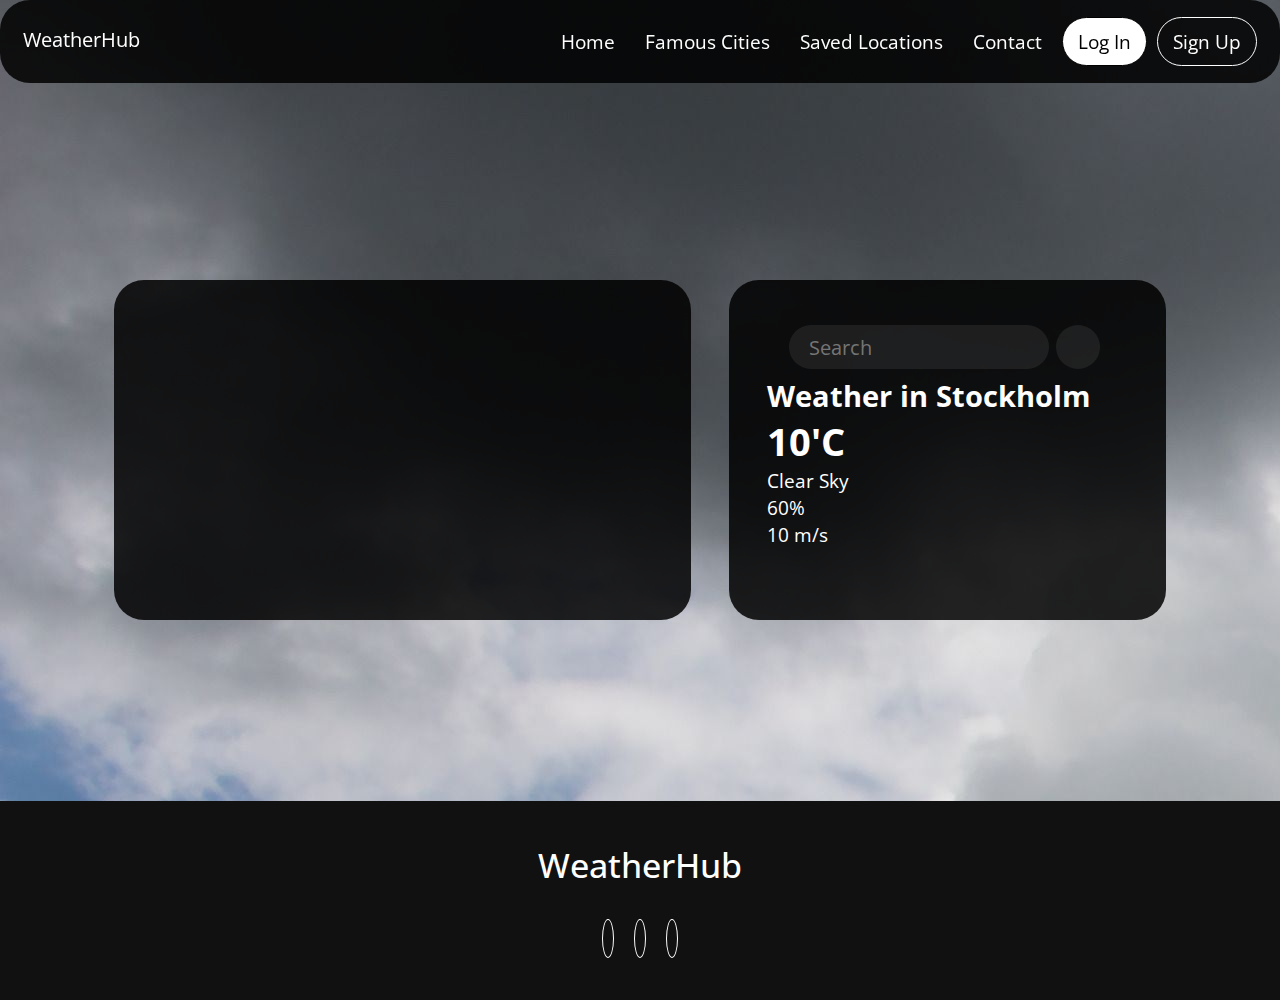
==== HTML/index.html @ d1a78445 "Version 0.5 (login+signup)" ====
<html lang="en">
<head>
    <meta charset="UTF-8">
    <meta http-equiv="X-UA-Compatible" content="IE=edge">
    <meta name="viewport" content="width=device-width, initial-scale=1.0">
    <title>WeatherHub</title>
    <link rel="stylesheet" href="../CSS/style.css">
    <link rel="preconnect" href="https://fonts.googleapis.com">
    <link rel="preconnect" href="https://fonts.gstatic.com" crossorigin>
    <link href="https://fonts.googleapis.com/css2?family=Open+Sans&display=swap" rel="stylesheet">
    <script src="../JS/script.js" defer></script>
    <script src="https://kit.fontawesome.com/894de8aefb.js" crossorigin="anonymous"></script>
</head>
<body>
    <header>

    
    <nav>
        <ul class="menu">
          <li class="logo"><a href="index.html">WeatherHub</a></li>
          <li class="item"><a href="index.html">Home</a></li>
          <li class="item"><a href="famous_cities.html">Famous Cities</a></li>
          <li class="item"><a href="#">Saved Locations</a></li>
          <li class="item"><a href="#">Contact</a>
          </li>
          <li class="item button"><a href="login_page.html">Log In</a></li>
          <li class="item button secondary"><a href="signup_page.html">Sign Up</a></li>
          <li class="toggle"><a href="#"><i class="fas fa-bars"></i></a></li>
        </ul>
      </nav>
    </header>
    <div class="flexboxElements">

        <div class="pic">
            <div class="locationPic"></div>
        </div>
        <div class="card">
            <div class="search">
                <input type="text" class="input-search-bar" placeholder="Search">
                <button><i class="fa-solid fa-magnifying-glass"></i></button>
            </div>
            <div class="weather loading">
                <h2 class="city">Weather in Stockholm</h2>
                <h1 class="temp">10'C</div>
                    <img src="" alt="" class="icon">
                    <div class="description">Clear Sky</div>
                    <div class="humidity">60%</div>
                    <div class="wind">10 m/s</div>
            </div>
        </div>
    </div>
        <footer>
          <div class="footer-content">
              <h3>WeatherHub</h3>
              <p></p>
              <ul class="socials">
                  <li><a href="#"><i class="fa fa-facebook"></i></a></li>
                  <li><a href="#"><i class="fa fa-twitter"></i></a></li>                
                  <li><a href="#"><i class="fa fa-youtube"></i></a></li>
              </ul>
            </div>
  
      </footer>
        </body>
</html>
---- CSS/style.css ----
body{
    display: flex;
    justify-content: center;
    align-items: center;
    height: 100vh;
    margin: 0;
    font-family: 'Open Sans', sans-serif;
    background: #ffffff;
    font-size: 120%;
    background-image: url("../JPG/cloud.jpg");
    overflow-x: hidden;
} 

header{
    position: fixed;
    width: 100%;
    top: 0;
    left: 0;
}

/* Basic styling */
* {
    box-sizing: border-box;
    padding: 0;
    margin: 0;
  }

  nav {
    background:  #000000d8;
    padding: 0 15px;
    border-color: #00000000;
    border-radius: 30px;
    border-style: solid;
  }
  a {
    color: white;
    text-decoration: none;
  }
  .menu,
  .submenu {
    list-style-type: none;
  }
  .logo {
    font-size: 20px;
    padding: 7.5px 10px 7.5px 0;
  }
  .item {
    padding: 10px;
  }
  .item.button {
    padding: 9px 5px;
  }
  .item:not(.button) a:hover,
  .item a:hover::after {
    color: #ccc;
  }
  /* Mobile menu */
  .menu {
    display: flex;
    flex-wrap: wrap;
    justify-content: space-between;
    align-items: center;
  }
  .menu li a {
    display: block;
    padding: 15px 5px;
  }
  .menu li.subitem a {
    padding: 15px;
  }
  .toggle {
    order: 1;
    font-size: 20px;
  }
  .item.button {
    order: 2;
  }
  .item {
    order: 3;
    width: 100%;
    text-align: center;
    display: none;
  }
  .active .item {
    display: block;
  }
  .button.secondary {
    /* divider between buttons and menu links */
    border-bottom: 1px #444 solid;
  }
  /* Submenu up from mobile screens */
  .submenu {
    display: none;
  }
  .submenu-active .submenu {
    display: block;
  }
  .has-submenu i {
    font-size: 12px;
  }
  .has-submenu > a::after {
    font-family: "Font Awesome 5 Free";
    font-size: 12px;
    line-height: 16px;
    font-weight: 900;
    content: "\f078";
    color: white;
    padding-left: 5px;
  }
  .subitem a {
    padding: 10px 15px;
  }
  .submenu-active {
    background-color: #111;
    border-radius: 3px;
  }

  @media screen and (max-width: 575px) {
}

/* Tablet menu */
@media all and (min-width: 700px) {
    
    .menu {
        justify-content: center;
    }
    .logo {
        flex: 1;
    }
    .item.button {
        width: auto;
        order: 1;
        display: block;
    }
    .toggle {
        flex: 1;
        text-align: right;
        order: 2;
    }
    /* Button up from tablet screen */
    .menu li.button a {
        padding: 10px 15px;
        margin: 5px 0;
    }
    .button a {
        background: #ffffff;
        border: 1px rgb(0, 0, 0) solid;
        border-radius: 30px;
        color: #000;
    }
    .button.secondary {
        border: 0;
    }
    .button.secondary a {
        background: transparent;
        border: 1px #ffffff solid;
        color: white;
    }
    .button a:hover {
        text-decoration: none;
    }
    .button:not(.secondary) a:hover {
        background: rgb(255, 255, 255);
        border-color: rgb(0, 0, 0);
    }
}
/* Desktop menu */
@media all and (min-width: 960px) {
    .menu {
        align-items: flex-start;
        flex-wrap: nowrap;
        background: none;
    }
    .logo {
        order: 0;
    }
    .item {
        order: 1;
        position: relative;
        display: block;
        width: auto;
    }
    .button {
        order: 2;
    }
    .submenu-active .submenu {
        display: block;
        position: absolute;
        left: 0;
        top: 68px;
        background: #111;
    }
    .toggle {
        display: none;
    }
    .submenu-active {
        border-radius: 0;
    }
}

.pic {
    display: flex;
    align-items: center;
    justify-content: center;
    background: #000000d8;
    color: white;
    padding: 2em;
    border-radius: 30px;
    width: 100%;
    max-width: 600px;
    margin: 1em;
    height: 340px;
}

.card {
    background: #000000d8;
    color: white;
    padding: 2em;
    border-radius: 30px;
    width: 100%;
    min-width: 300px;
    max-width: 600px;
    margin: 1em;
    height: 340px;
    
}


.search {
    display: flex;
    align-items: center;
    justify-content: center;
}

button {
    margin: 0.5em;
    border-radius: 50%;
    border: none;
    height: 44px;
    width: 44px;
    outline: none;
    background: #7c7c7c2b;
    color: white;
    cursor: pointer;
    transition: 0.2 ease-in-out;
}

button:hover {
    background: #6b6b6b2b;
}

.input-search-bar{
    border: none;
    outline: none;
    padding: 0.4em 1em;
    border-radius: 24px;
    background: #7c7c7c2b;
    color: white;
    font-family: inherit;
    font-size: 105%;
    width: calc(100% - 100px);
}

h1.temp {
    margin: 0;
}

.description{
    text-transform: capitalize;
}

.locationPic{
    height:281.25px;
    width: 500px;
    background-image: url(https://source.unsplash.com/1920x1080/?vaxholm);
    background-position: center;
    background-size: contain;
    border-radius: 24px;
}

/* Famous_Cities specific css*/

.famousCities{
  display: flex;
  justify-content: center;
  align-items: center;
  flex-direction: row;
}

.famousCity{
  background: #000000d8;
    color: white;
    padding: 2em;
    border-radius: 30px;
    width: 100%;
    max-width: 400px;
    min-width: 380px;
    margin: 1em;
    height: 340px;
}



.flexboxElements{
    display: flex;
    flex-direction: row;
}

.login {
  color: white;
  background: #000000d8;
  margin: auto;
  box-shadow: 
    0px 2px 10px rgba(0,0,0,0.2), 
    0px 10px 20px rgba(0,0,0,0.3), 
    0px 30px 60px 1px rgba(0,0,0,0.5);
  border-radius: 24px;
  padding: 50px;
  height: 300px;
}
.login .head {
  display: flex;
  align-items: center;
  justify-content: center;
}
.login .head .company {
  font-size: 2.2em;
}
.login .msg {
  text-align: center;
}
.login .form input[type=text].text {
  border: none;
  background: none;
  box-shadow: 0px 2px 0px 0px white;
  width: 100%;
  color: white;
  font-size: 1em;
  outline: none;
}
.login .form .text::placeholder {
  color: #D3D3D3;
}
.login .form input[type=password].password {
  border: none;
  background: none;
  box-shadow: 0px 2px 0px 0px white;
  width: 100%;
  color: white;
  font-size: 1em;
  outline: none;
  margin-bottom: 20px;
  margin-top: 20px;
}
.login .form .password::placeholder {
  color: #D3D3D3;
}
.login .form .btn-login {
  background: none;
  text-decoration: none;
  color: white;
  box-shadow: 0px 0px 0px 2px white;
  border-radius: 3px;
  padding: 5px 2em;
  transition: 0.5s;
}
.login .form .btn-login:hover {
  background: white;
  color: dimgray;
  transition: 0.5s;
}
.login .forgot {
  text-decoration: none;
  color: white;
  float: right;
}

footer{
  position: absolute;
  bottom: -100px;
  left: 0;
  right: 0;
  background: #111;
  height: auto;
  padding-top: 40px;
  color: #fff;

}
@media screen and (max-width: 1000px) {
    
    .flexboxElements {
      flex-direction: column;
    }
    .famousCities{
      flex-direction: column;
    }

    .city1{
      margin-top: 500px;
    }

    .famousCity{
      height: 320px;
    }

    
    footer{
      bottom: -350px;
    }

    .famous-cities-footer{
      bottom: -600px;
    }

    .pic{
      margin-top: 200px;
    }
}

.footer-content{
  display: flex;
  align-items: center;
  justify-content: center;
  flex-direction: column;
  text-align: center;
}
.footer-content h3{
  font-size: 2.1rem;
  font-weight: 500;
  text-transform: capitalize;
  line-height: 3rem;
}
.footer-content p{
  max-width: 500px;
  margin: 10px auto;
  line-height: 28px;
  font-size: 14px;
  color: #cacdd2;
}
.socials{
  list-style: none;
  display: flex;
  align-items: center;
  justify-content: center;
  margin: 1rem 0 3rem 0;
}
.socials li{
  margin: 0 10px;
}
.socials a{
  text-decoration: none;
  color: #fff;
  border: 1.1px solid white;
  padding: 5px;

  border-radius: 50%;

}
.socials a i{
  font-size: 1.1rem;
  width: 20px;


  transition: color .4s ease;

}
.socials a:hover i{
  color: aqua;
}

.footer-bottom{
  background: #000;
  width: 100vw;
  padding: 20px;
padding-bottom: 40px;
  text-align: center;
}
.footer-bottom p{
float: left;
  font-size: 14px;
  word-spacing: 2px;
  text-transform: capitalize;
}
.footer-bottom p a{
color:#44bae8;
font-size: 16px;
text-decoration: none;
}
.footer-bottom span{
  text-transform: uppercase;
  opacity: .4;
  font-weight: 200;
}
.footer-menu{
float: right;

}
.footer-menu ul{
display: flex;
}
.footer-menu ul li{
padding-right: 10px;
display: block;
}
.footer-menu ul li a{
color: #cfd2d6;
text-decoration: none;
}
.footer-menu ul li a:hover{
color: #27bcda;
}

@media (max-width:500px) {
.footer-menu ul{
display: flex;
margin-top: 10px;
margin-bottom: 20px;
}
}

@media (max-width:650px) {
  .locationPic{
    min-width: 280px;
    max-width: 300px;
    min-height: 156.5px;
    max-height: 168.75px;

  }
  .pic{
    height:250px;
    min-width: 300px;
  }
}
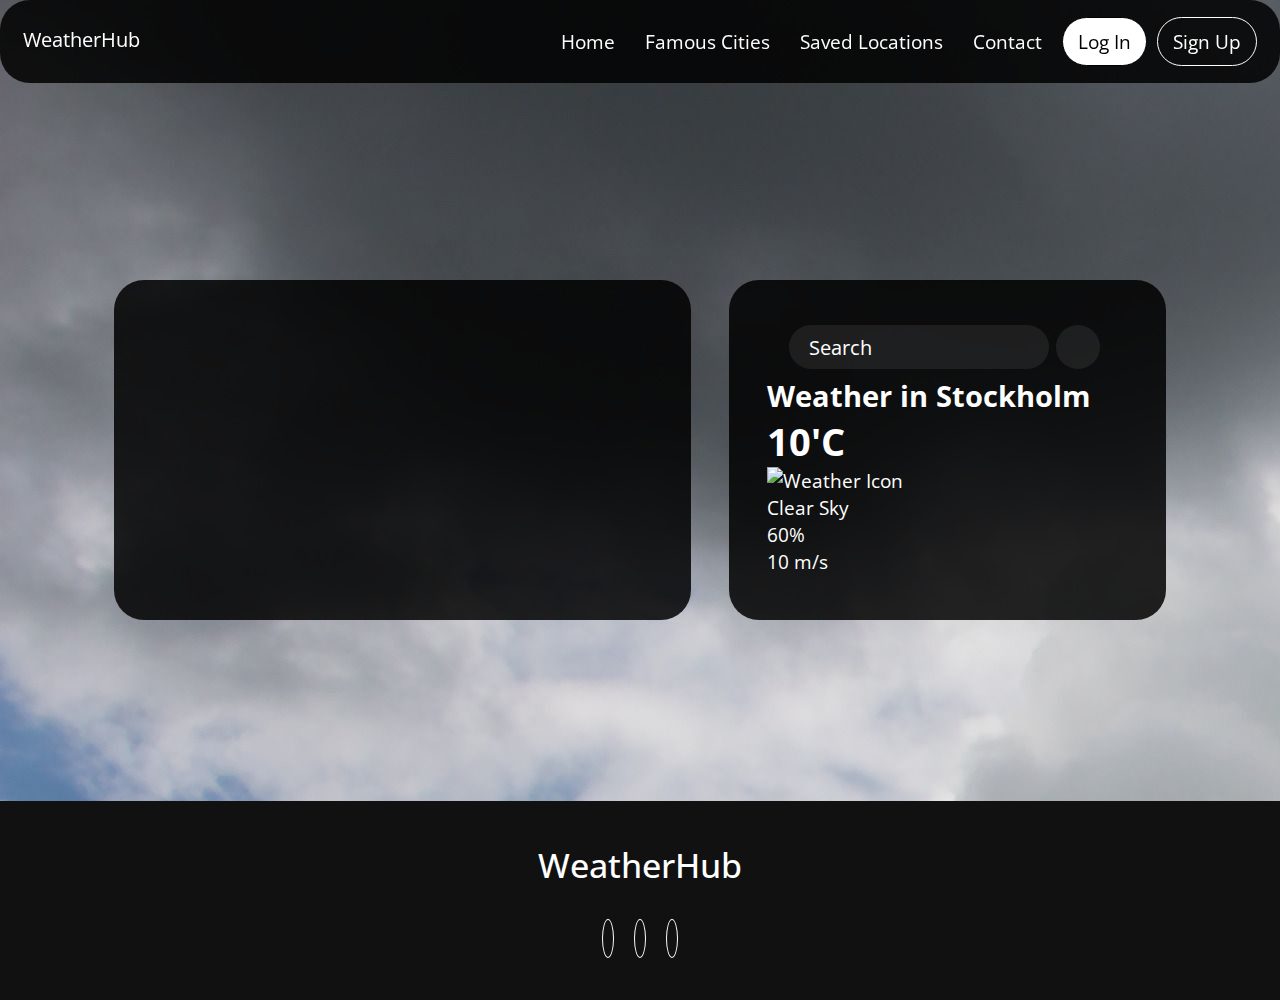
==== commit 6af5599a: "ham menu bug fix" ====
--- a/HTML/index.html
+++ b/HTML/index.html
@@ -39,10 +39,10 @@
                 <input type="text" class="input-search-bar" placeholder="Search">
                 <button><i class="fa-solid fa-magnifying-glass"></i></button>
             </div>
-            <div class="weather loading">
+            <div>
                 <h2 class="city">Weather in Stockholm</h2>
                 <h1 class="temp">10'C</div>
-                    <img src="" alt="" class="icon">
+                    <img src="" alt="Weather Icon" class="icon">
                     <div class="description">Clear Sky</div>
                     <div class="humidity">60%</div>
                     <div class="wind">10 m/s</div>
@@ -61,5 +61,6 @@
             </div>
   
       </footer>
+      <script src="../JS/script_header.js"></script>
         </body>
 </html>--- a/CSS/style.css
+++ b/CSS/style.css
@@ -7,7 +7,7 @@
     font-family: 'Open Sans', sans-serif;
     background: #ffffff;
     font-size: 120%;
-    background-image: url("../JPG/cloud.jpg");
+    background-image: url("../Images/cloud.jpg");
     overflow-x: hidden;
 } 
 
@@ -531,3 +531,218 @@
     min-width: 300px;
   }
 }
+
+@import url(https://fonts.googleapis.com/css?family=Source+Sans+Pro);
+
+
+
+form {
+    margin-left:auto;
+    margin-right:auto;
+    width: 965px;
+    height: 450px;
+    padding:30px;
+    -moz-border-radius: 10px;
+    -webkit-border-radius: 10px;
+    border-radius: 10px;
+    -moz-background-clip: padding;
+    -webkit-background-clip: padding-box;
+    background-clip: padding-box; 
+    overflow: hidden; 
+}
+
+textarea{
+	  background: #000000d8; 
+    width: 894px;
+    height: 110px;
+    border: none;
+    -moz-border-radius: 10px;
+    -webkit-border-radius: 10px;
+    border-radius: 10px;
+    -moz-background-clip: padding;
+    -webkit-background-clip: padding-box;
+    background-clip: padding-box; 
+    display: block;
+    font-family: 'Source Sans Pro', sans-serif;
+    font-size: 18px;
+    color: #fff;
+    padding-left: 45px;
+    padding-right: 20px;
+    padding-top: 12px;
+    margin-bottom: 20px;
+    overflow: hidden;
+}
+
+select {
+    width: 960px;
+    height: 48px;
+    line-height: 1.5;
+    font-size: 1.4em;
+    border: none;
+    border-radius: 10px;
+    -webkit-border-radius: 10px;
+    -mox-border-radius: 10px;
+    color: #fff;
+    display: block;
+    background: transparent;
+    background-color: rgba(0,0,0,.4);
+    margin-bottom: 20px;
+    display: block;
+    font-family: 'Source Sans Pro', sans-serif;
+    font-size: 18px;
+    appearance: none;
+    -webkit-appearance: none;
+    -moz-appearance: none;
+}
+
+.nameinput, .emailinput {
+    width: 894px;
+    height: 48px;
+    border: none;
+    -moz-border-radius: 10px;
+    -webkit-border-radius: 10px;
+    border-radius: 10px;
+    -moz-background-clip: padding;
+    -webkit-background-clip: padding-box;
+    background-clip: padding-box; 
+    display: block;
+    font-family: 'Source Sans Pro', sans-serif;
+    font-size: 18px;
+    color: #fff;
+    padding-left: 20px;
+    padding-right: 20px;
+    margin-bottom: 20px;
+}
+
+input[type=submit] {
+    cursor: pointer;
+}
+
+input.nameinput {
+	  background: #000000d8; 
+	  padding-left: 45px;
+}
+
+input.emailinput {
+	  background: #000000d8;
+	  padding-left: 45px;
+}
+
+input.message {
+	  background: #000000d8;
+	  padding-left: 45px;
+}
+
+select.indent {
+	  padding-left: 45px;
+    cursor: pointer;
+}
+
+::-webkit-input-placeholder {
+	  color: #fff;
+}
+
+:-moz-placeholder{ 
+    color: #fff; 
+}
+
+::-moz-placeholder {
+    color: #fff;
+}
+
+:-ms-input-placeholder {  
+	  color: #fff; 
+}
+
+input:focus, textarea:focus { 
+	  background-color: rgba(0, 0, 0, 0.2);
+    -moz-box-shadow: 0 0 5px 1px rgba(255,255,255,.5);
+    -webkit-box-shadow: 0 0 5px 1px rgba(255,255,255,.5);
+    box-shadow: 0 0 5px 1px rgba(255,255,255,.5);
+	  overflow: hidden; 
+}
+
+.btn {
+	border: none;
+  font-size: 18px;
+  width: 200px;
+  height: 48px;
+	color: #000;
+	background: #fff;
+	cursor: pointer;
+	display: inline-block;
+	font-weight: 700;
+	position: relative;
+  outline: none;
+
+  border-radius: 24px;
+  float: right;
+  margin-right: 6px;
+}
+
+.btn:hover {
+	background: #fff;
+  outline: none;
+  box-shadow: 0 4px #cecece;
+	top: 2px;
+}
+
+.btn:active {
+	background: #fff;
+  outline: none;
+  box-shadow: 0 0 #cecece;
+	top: 6px;
+}
+
+.flat {
+	border: none;
+	cursor: pointer;
+	display: inline-block;
+	outline: none;
+  position: relative;
+	-webkit-transition: all 0.3s;
+	-moz-transition: all 0.3s;
+	transition: all 0.3s;
+}
+
+
+.flat:before {
+	position: absolute;
+	height: 100%;
+	left: 0;
+	top: 0;
+	line-height: 3;
+	font-size: 140%;
+	width: 60px;
+}
+
+
+.flat {
+   width: 960px !important;
+   height: 48px;
+   overflow: hidden;
+   margin-bottom: 20px;
+   
+   }
+
+@media only screen and ( min-width: 768px ) and ( max-width: 1035px ) {
+  h1 { font-size: 80px; }
+  form { width: 736px !important; }
+    #f156-p143-o1\20 formwrap > form > p > span.form-control-wrap.Subject.flat > select, #f156-p143-o1\20 formwrap > form > p > span.form-control-wrap.Subject.flat { width: 731px !important; }
+    .nameinput, .emailinput, #f156-p143-o1\20 formwrap > form > p > span.form-control-wrap.Message > textarea { width: 666px !important; }
+}
+
+@media only screen and ( max-width: 804px ) {
+    h1 { font-size: 50px; }
+  form { width: 450px !important; }
+   #f156-p143-o1\20 formwrap > form > p > span.form-control-wrap.Subject.flat > select, #f156-p143-o1\20 formwrap > form > p > span.form-control-wrap.Subject.flat { width: 445px !important; }
+    .nameinput, .emailinput, #f156-p143-o1\20 formwrap > form > p > span.form-control-wrap.Message > textarea { width: 380px !important; }
+}
+
+@media only screen and ( max-width: 517px ) {
+     h1 { font-size: 30px; }
+  form { width: 295px !important; }
+  #f156-p143-o1\20 formwrap > form > p > span.form-control-wrap.Subject.flat > select, #f156-p143-o1\20 formwrap > form > p > span.form-control-wrap.Subject.flat { width: 290px !important; }
+    .nameinput, .emailinput, #f156-p143-o1\20 formwrap > form > p > span.form-control-wrap.Message > textarea { width: 225px !important; }
+  .btn { width: 110px; }
+}